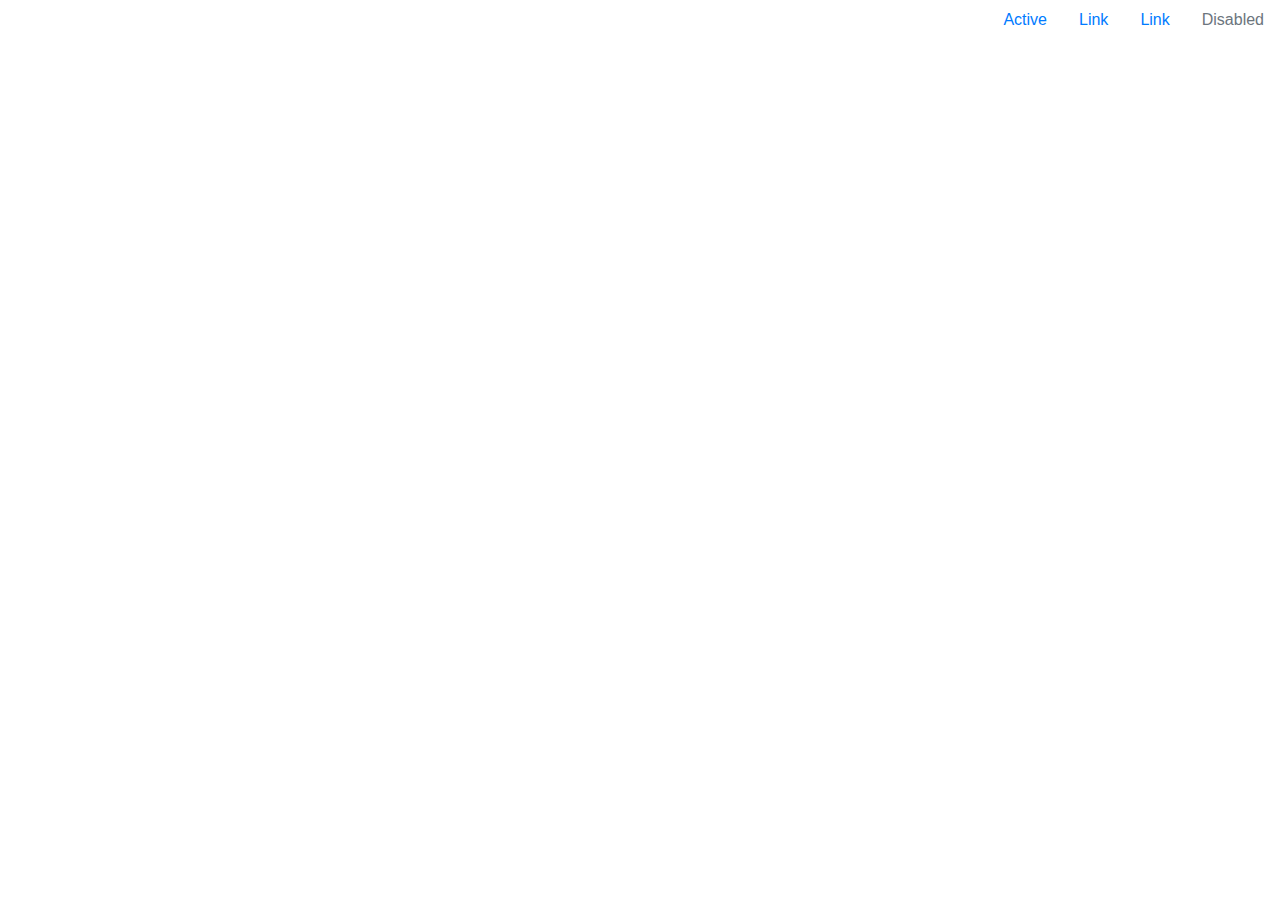
==== contact.html @ ceb6fb13 "moved files from other hw folder" ====
<!DOCTYPE html>
<html lang="en">
<head>
    <meta charset="UTF-8">
    <meta name="viewport" content="width=device-width, initial-scale=1.0">
    <meta http-equiv="X-UA-Compatible" content="ie=edge">
    <link rel="stylesheet" href="https://stackpath.bootstrapcdn.com/bootstrap/4.3.1/css/bootstrap.min.css" integrity="sha384-ggOyR0iXCbMQv3Xipma34MD+dH/1fQ784/j6cY/iJTQUOhcWr7x9JvoRxT2MZw1T" crossorigin="anonymous">
    <title>Cami LP - Bootstrap Portfolio</title>
</head>

<body>

    <ul class="nav justify-content-end">
        <li class="nav-item">
          <a class="nav-link active" href="#">Active</a>
        </li>
        <li class="nav-item">
          <a class="nav-link" href="#">Link</a>
        </li>
        <li class="nav-item">
          <a class="nav-link" href="#">Link</a>
        </li>
        <li class="nav-item">
          <a class="nav-link disabled" href="#" tabindex="-1" aria-disabled="true">Disabled</a>
        </li>
      </ul>

    <script src="https://code.jquery.com/jquery-3.3.1.slim.min.js" integrity="sha384-q8i/X+965DzO0rT7abK41JStQIAqVgRVzpbzo5smXKp4YfRvH+8abtTE1Pi6jizo" crossorigin="anonymous"></script>
<script src="https://cdnjs.cloudflare.com/ajax/libs/popper.js/1.14.7/umd/popper.min.js" integrity="sha384-UO2eT0CpHqdSJQ6hJty5KVphtPhzWj9WO1clHTMGa3JDZwrnQq4sF86dIHNDz0W1" crossorigin="anonymous"></script>
<script src="https://stackpath.bootstrapcdn.com/bootstrap/4.3.1/js/bootstrap.min.js" integrity="sha384-JjSmVgyd0p3pXB1rRibZUAYoIIy6OrQ6VrjIEaFf/nJGzIxFDsf4x0xIM+B07jRM" crossorigin="anonymous"></script>
</body>

</html>
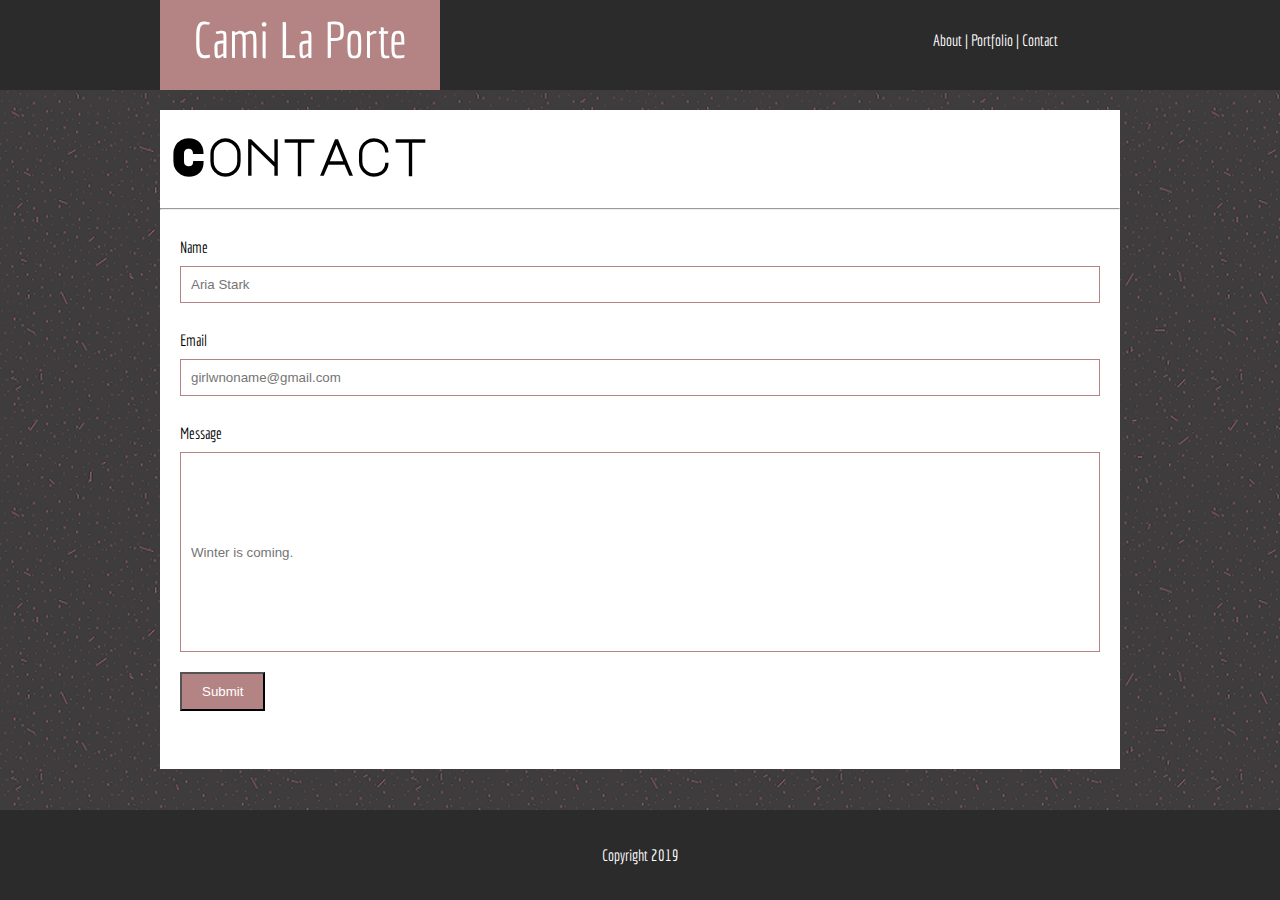
==== commit 15008a31: "uploading homework" ====
--- a/contact.html
+++ b/contact.html
@@ -4,30 +4,57 @@
     <meta charset="UTF-8">
     <meta name="viewport" content="width=device-width, initial-scale=1.0">
     <meta http-equiv="X-UA-Compatible" content="ie=edge">
-    <link rel="stylesheet" href="https://stackpath.bootstrapcdn.com/bootstrap/4.3.1/css/bootstrap.min.css" integrity="sha384-ggOyR0iXCbMQv3Xipma34MD+dH/1fQ784/j6cY/iJTQUOhcWr7x9JvoRxT2MZw1T" crossorigin="anonymous">
-    <title>Cami LP - Bootstrap Portfolio</title>
+    <link rel="stylesheet" href="assets/style2.css">
+    <link href="https://fonts.googleapis.com/css?family=Economica|Major+Mono+Display" rel="stylesheet">
+    <title>Cami La Porte | Contact</title>
 </head>
-
 <body>
 
-    <ul class="nav justify-content-end">
-        <li class="nav-item">
-          <a class="nav-link active" href="#">Active</a>
-        </li>
-        <li class="nav-item">
-          <a class="nav-link" href="#">Link</a>
-        </li>
-        <li class="nav-item">
-          <a class="nav-link" href="#">Link</a>
-        </li>
-        <li class="nav-item">
-          <a class="nav-link disabled" href="#" tabindex="-1" aria-disabled="true">Disabled</a>
-        </li>
-      </ul>
+    <header>
+        <div id="mainhead" class="container">
+        <div id="navbar">
+            <a href="index.html" id="logo">Cami La Porte</a>
+                <nav>
+                    <div id="navwrapper">
+                    <a href="index.html">About</a> |
+                    <a href="portfolio.html">Portfolio</a> |
+                    <a href="contact.html">Contact</a>
+                    </div>
+                </nav>
+            </div>
+        </div>
+        </div>
+    </header>
 
-    <script src="https://code.jquery.com/jquery-3.3.1.slim.min.js" integrity="sha384-q8i/X+965DzO0rT7abK41JStQIAqVgRVzpbzo5smXKp4YfRvH+8abtTE1Pi6jizo" crossorigin="anonymous"></script>
-<script src="https://cdnjs.cloudflare.com/ajax/libs/popper.js/1.14.7/umd/popper.min.js" integrity="sha384-UO2eT0CpHqdSJQ6hJty5KVphtPhzWj9WO1clHTMGa3JDZwrnQq4sF86dIHNDz0W1" crossorigin="anonymous"></script>
-<script src="https://stackpath.bootstrapcdn.com/bootstrap/4.3.1/js/bootstrap.min.js" integrity="sha384-JjSmVgyd0p3pXB1rRibZUAYoIIy6OrQ6VrjIEaFf/nJGzIxFDsf4x0xIM+B07jRM" crossorigin="anonymous"></script>
+    <div id="about-container" class="container">
+
+            <h1>Contact</h1>
+            <hr>
+            <div id="form-container" class="container">
+                <form>
+                    <label for="fname">Name</label>
+                    <input type="text" id="fname" name="firstname" placeholder="Aria Stark">
+                    <p></p>
+                    <label for="femail">Email</label>
+                    <input type="text" id="femail" name="email" placeholder="girlwnoname@gmail.com">
+                    <p></p>
+                    <label for="fmesage">Message</label>
+                    <input type="text" id="fmessage" name="message" placeholder="Winter is coming.">
+                    <p>
+                    <input type="submit" value="Submit">
+
+                </form>
+
+            </div>
+
+
+    </div>
+
+    <footer>
+        <div id="footer-container">
+            Copyright 2019
+        </div>
+    </footer>
+    
 </body>
-
 </html>--- a/assets/style2.css
+++ b/assets/style2.css
@@ -0,0 +1,230 @@
+* {
+    box-sizing: border-box;
+}
+
+body {
+    background: url("images/pink_dust.png");
+    font-family: 'Economica', sans-serif;
+    margin: 0;
+    padding: 0;
+    width: 100%;
+    overflow: auto;
+}
+
+h1 {
+    font-family: 'Major Mono Display', monospace;
+    margin: 0px;
+    font-size: 50px;
+    padding: 20px 0px 20px 10px;
+}
+
+p {
+    font-family: 'Economica', sans-serif;
+    font-size: 18px;
+    line-height: 24px;
+    margin-top: 10px;
+}
+
+nav {
+    float: right;
+    margin: auto;
+    width: 250px;
+    height: 100px;
+}
+
+section {
+    margin: auto;
+    width: 900px;
+}
+
+.container {
+    top: 0px;
+    left: 0px;
+    margin: 0px auto;
+    width: 100%;
+    overflow: auto;
+}
+
+#logo {
+    width: 250px;
+    height: 100px;
+    font-size: 50px;
+    line-height: 80px;
+    margin: 0px;
+    background: #b48484;
+    padding: 33px;
+    text-decoration: none;
+    text-align: center;
+    color: #fff;
+}
+
+#mainhead {
+    width: 100%;
+    height: 90px;
+    background: #2b2b2b;
+    position: relative;
+    margin: 0;
+    padding: 0;
+    overflow: hidden;
+}
+
+#navbar {
+    float: center;
+    margin: auto;
+    width: 960px;
+    height: 100px;
+}
+
+#navwrapper {
+    width: 250px;
+    height: 100px;
+    text-align: center;
+    line-height: 80px;
+    color: #fff;
+}
+
+nav a {
+    color: #fff;
+    text-decoration: none;
+}
+
+#about-container {
+    width: 960px;
+    height: auto;
+    background: #ffffff;
+    margin-top: 20px;
+    padding-bottom: 20px;
+}
+
+.about-image {
+    float: left;
+    margin-right: 10px;
+    margin-top: 10px;
+}
+
+#form-container {
+    width: 960;
+    height: auto;
+    padding: 20px;
+}
+
+input[type=text], select, textarea {
+    width: 100%;
+    padding: 10px; 
+    border: 1px solid #b48484;
+    margin-top: 10px;
+    margin-bottom: 10px;
+    resize: vertical 
+  }
+
+input[type=submit] {
+background-color: #b48484;
+color: #fff;
+padding: 10px 20px;
+}
+
+input#fmessage {
+    height: 200px;
+}
+
+footer {
+    background: #2b2b2b;
+    width: 100%;
+    height: 90px;
+    position: absolute;
+    left: 0;
+    bottom: 0;
+}
+
+#footer-container {
+    width: 100%;
+    height: 90px;
+    color: #fff;
+    text-align: center;
+    bottom: 0;
+    position: absolute;
+    line-height: 90px;
+}
+
+@media screen and (max-width: 980px) {
+
+section, #about-container, #navbar {
+    width: 750px;
+}
+
+.about-image {
+    padding-left: 10px;
+}
+
+h1, p {
+    width: 720px;
+    padding-left: 10px;
+}
+
+#form-container, form {
+    width: 700px;
+    padding-left: 0px;
+}
+
+@media screen and (max-width: 768px) {
+
+section, #about-container, #navbar{
+    width: 600px;
+}
+
+.about-image {
+    padding-left: 10px;
+}
+
+h1, p {
+    width: 580px;
+    padding-left: 10px;
+}
+
+#form-container, form {
+    width: 500px
+}
+
+@media screen and (max-width: 640px) {
+
+#logo {
+    position: fixed;
+    padding: 20px 0px 20px 0px;
+    line-height: 50px;
+    left: 0;
+    width: 100%;
+}
+
+#mainhead {
+    height: 140px;
+}
+
+#about-container{
+    width: 500px;
+}
+
+nav {
+    position: fixed;
+    width: 100%;
+    top: 78px;
+}
+
+#navbar, #navwrapper {
+    width: 100%;
+    left: 0;
+    top: 50px;
+}
+
+.about-image {
+    padding-left: 10px;
+}
+
+h1, p {
+    width: 480px;
+    padding-left: 10px;
+}
+
+#form-container, form {
+    width: 400px
+    
+}